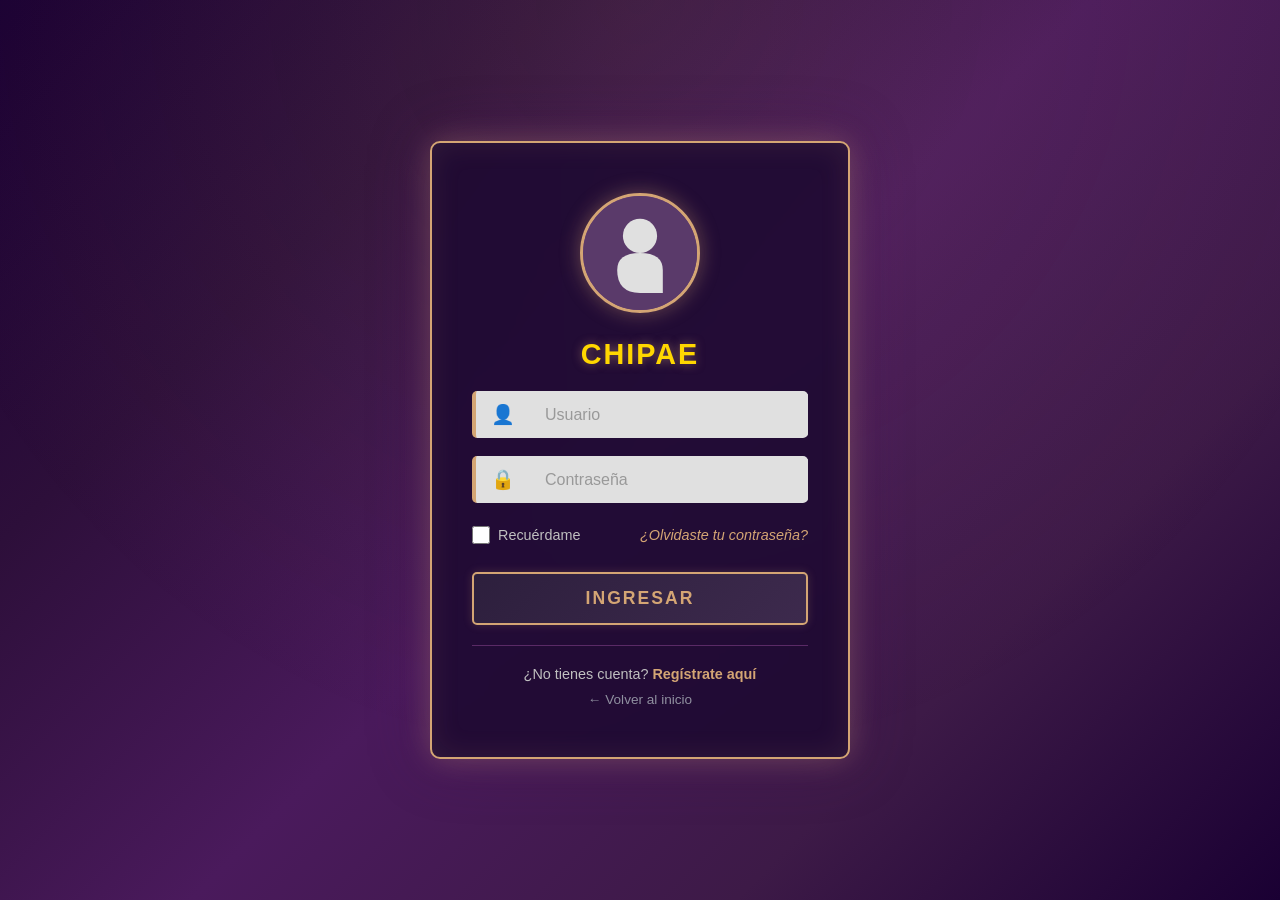
==== login.html @ 7ed285f6 "Add files via upload" ====
<!DOCTYPE html>
<html lang="es">
<head>
    <meta charset="UTF-8">
    <meta name="viewport" content="width=device-width, initial-scale=1.0">
    <title>CHIPAE - Login</title>
    <link rel="stylesheet" href="style-login.css">
</head>
<body>
    <div class="login-container">
        <div class="login-box">
            <!-- Avatar -->
            <div class="avatar">
                <svg viewBox="0 0 100 100" xmlns="http://www.w3.org/2000/svg">
                    <circle cx="50" cy="50" r="50" fill="#5a3a6a"/>
                    <circle cx="50" cy="35" r="15" fill="#e0e0e0"/>
                    <path d="M 30 65 Q 30 50 50 50 Q 70 50 70 65 L 70 85 Q 70 85 50 85 Q 30 85 30 65" fill="#e0e0e0"/>
                </svg>
            </div>

            <h2 class="login-title">CHIPAE</h2>

            <!-- Formulario -->
            <form id="loginForm">
                <!-- Usuario -->
                <div class="input-group">
                    <span class="icon">👤</span>
                    <input 
                        type="text" 
                        id="username" 
                        placeholder="Usuario" 
                        required
                    >
                </div>

                <!-- Contraseña -->
                <div class="input-group">
                    <span class="icon">🔒</span>
                    <input 
                        type="password" 
                        id="password" 
                        placeholder="Contraseña" 
                        required
                    >
                </div>

                <!-- Recordarme y Olvide contraseña -->
                <div class="options">
                    <label class="remember">
                        <input type="checkbox" id="rememberMe">
                        <span>Recuérdame</span>
                    </label>
                    <a href="#" class="forgot-password">¿Olvidaste tu contraseña?</a>
                </div>

                <!-- Botón Login -->
                <button type="submit" class="login-btn">INGRESAR</button>
            </form>

            <!-- Enlace a Registro -->
            <div class="signup-link">
                <p>¿No tienes cuenta? <a href="registro.html">Regístrate aquí</a></p>
            </div>

            <!-- Volver al inicio -->
            <div class="back-link">
                <a href="otro.html">← Volver al inicio</a>
            </div>
        </div>
    </div>

    <script src="script-login.js"></script>
</body>
</html>
---- style-login.css ----
* {
    margin: 0;
    padding: 0;
    box-sizing: border-box;
}

body {
    font-family: 'Arial', sans-serif;
    /* Gradiente inspirado en EVA-01: púrpura a dorado */
    background: linear-gradient(135deg, #1a0033 0%, #2d0f3a 25%, #4a1a5c 50%, #3d1a47 75%, #1a0033 100%);
    min-height: 100vh;
    display: flex;
    justify-content: center;
    align-items: center;
    overflow: hidden;
}

/* Efecto de animación de fondo */
body::before {
    content: '';
    position: fixed;
    top: 0;
    left: 0;
    right: 0;
    bottom: 0;
    background: radial-gradient(circle at 50% 0%, rgba(212, 165, 116, 0.1) 0%, transparent 70%);
    pointer-events: none;
    animation: pulse 8s ease-in-out infinite;
}

@keyframes pulse {
    0%, 100% {
        opacity: 0.5;
    }
    50% {
        opacity: 1;
    }
}

.login-container {
    display: flex;
    justify-content: center;
    align-items: center;
    width: 100%;
    padding: 20px;
    position: relative;
    z-index: 1;
}

.login-box {
    background: rgba(30, 10, 50, 0.9);
    padding: 50px 40px;
    border-radius: 10px;
    width: 100%;
    max-width: 420px;
    box-shadow: 
        0 0 30px rgba(212, 165, 116, 0.3),
        0 0 60px rgba(74, 26, 92, 0.4),
        inset 0 0 30px rgba(212, 165, 116, 0.1);
    border: 2px solid #d4a574;
    backdrop-filter: blur(10px);
}

/* Título */
.login-title {
    text-align: center;
    color: #ffd700;
    font-size: 1.8em;
    letter-spacing: 2px;
    margin-bottom: 20px;
    text-shadow: 0 0 10px rgba(212, 165, 116, 0.5);
}

/* Avatar */
.avatar {
    width: 120px;
    height: 120px;
    margin: 0 auto 25px;
    border-radius: 50%;
    background: radial-gradient(circle at 30% 30%, #7a4a8a, #4a2a6a);
    display: flex;
    justify-content: center;
    align-items: center;
    box-shadow: 
        0 0 20px rgba(212, 165, 116, 0.4),
        inset 0 0 20px rgba(212, 165, 116, 0.2);
    border: 3px solid #d4a574;
    animation: float 3s ease-in-out infinite;
}

@keyframes float {
    0%, 100% {
        transform: translateY(0px);
    }
    50% {
        transform: translateY(-10px);
    }
}

.avatar svg {
    width: 100%;
    height: 100%;
}

/* Formulario */
form {
    display: flex;
    flex-direction: column;
    gap: 18px;
}

.input-group {
    display: flex;
    align-items: center;
    background-color: #e0e0e0;
    border-radius: 5px;
    overflow: hidden;
    border-left: 4px solid #d4a574;
    transition: all 0.3s ease;
}

.input-group:focus-within {
    box-shadow: 0 0 10px rgba(212, 165, 116, 0.4);
    border-left: 4px solid #ffd700;
}

.input-group .icon {
    padding: 12px 15px;
    font-size: 1.2em;
    color: #3d1a47;
}

.input-group input {
    flex: 1;
    border: none;
    padding: 12px 15px;
    background-color: #e0e0e0;
    color: #333;
    font-size: 1em;
    outline: none;
    transition: all 0.3s ease;
}

.input-group input::placeholder {
    color: #999;
}

.input-group input:focus {
    background-color: #f0f0f0;
}

/* Opciones */
.options {
    display: flex;
    justify-content: space-between;
    align-items: center;
    font-size: 0.9em;
    margin-top: 5px;
}

.remember {
    display: flex;
    align-items: center;
    color: #c0c0c0;
    cursor: pointer;
    gap: 8px;
    transition: all 0.3s ease;
}

.remember:hover {
    color: #d4a574;
}

.remember input[type="checkbox"] {
    width: 18px;
    height: 18px;
    cursor: pointer;
    accent-color: #d4a574;
}

.forgot-password {
    color: #d4a574;
    text-decoration: none;
    font-style: italic;
    transition: all 0.3s ease;
}

.forgot-password:hover {
    color: #ffd700;
    text-shadow: 0 0 10px rgba(212, 165, 116, 0.5);
}

/* Botón Login */
.login-btn {
    padding: 14px;
    background: linear-gradient(135deg, #2d1f3d 0%, #3d2a4d 100%);
    color: #d4a574;
    border: 2px solid #d4a574;
    font-size: 1.1em;
    font-weight: bold;
    letter-spacing: 2px;
    cursor: pointer;
    border-radius: 5px;
    transition: all 0.3s ease;
    margin-top: 10px;
    text-transform: uppercase;
    box-shadow: 0 0 10px rgba(212, 165, 116, 0.2);
}

.login-btn:hover {
    background: linear-gradient(135deg, #3d2a4d 0%, #4d3a5d 100%);
    color: #ffd700;
    box-shadow: 0 0 20px rgba(212, 165, 116, 0.6);
    transform: translateY(-2px);
}

.login-btn:active {
    transform: translateY(0);
    box-shadow: 0 0 10px rgba(212, 165, 116, 0.3);
}

/* Enlace Signup */
.signup-link {
    text-align: center;
    margin-top: 20px;
    padding-top: 20px;
    border-top: 1px solid #5a2a66;
    color: #c0c0c0;
    font-size: 0.9em;
}

.signup-link a {
    color: #d4a574;
    text-decoration: none;
    transition: all 0.3s ease;
    font-weight: bold;
}

.signup-link a:hover {
    color: #ffd700;
    text-shadow: 0 0 10px rgba(212, 165, 116, 0.5);
}

/* Volver al inicio */
.back-link {
    text-align: center;
    margin-top: 10px;
    font-size: 0.85em;
}

.back-link a {
    color: #9090a0;
    text-decoration: none;
    transition: all 0.3s ease;
}

.back-link a:hover {
    color: #d4a574;
    text-shadow: 0 0 5px rgba(212, 165, 116, 0.3);
}

/* Responsive */
@media (max-width: 600px) {
    .login-box {
        padding: 30px 20px;
    }

    .avatar {
        width: 100px;
        height: 100px;
        margin-bottom: 15px;
    }

    .login-title {
        font-size: 1.5em;
    }

    .login-btn {
        padding: 12px;
        font-size: 1em;
    }

    .options {
        flex-direction: column;
        gap: 10px;
        align-items: flex-start;
    }
}
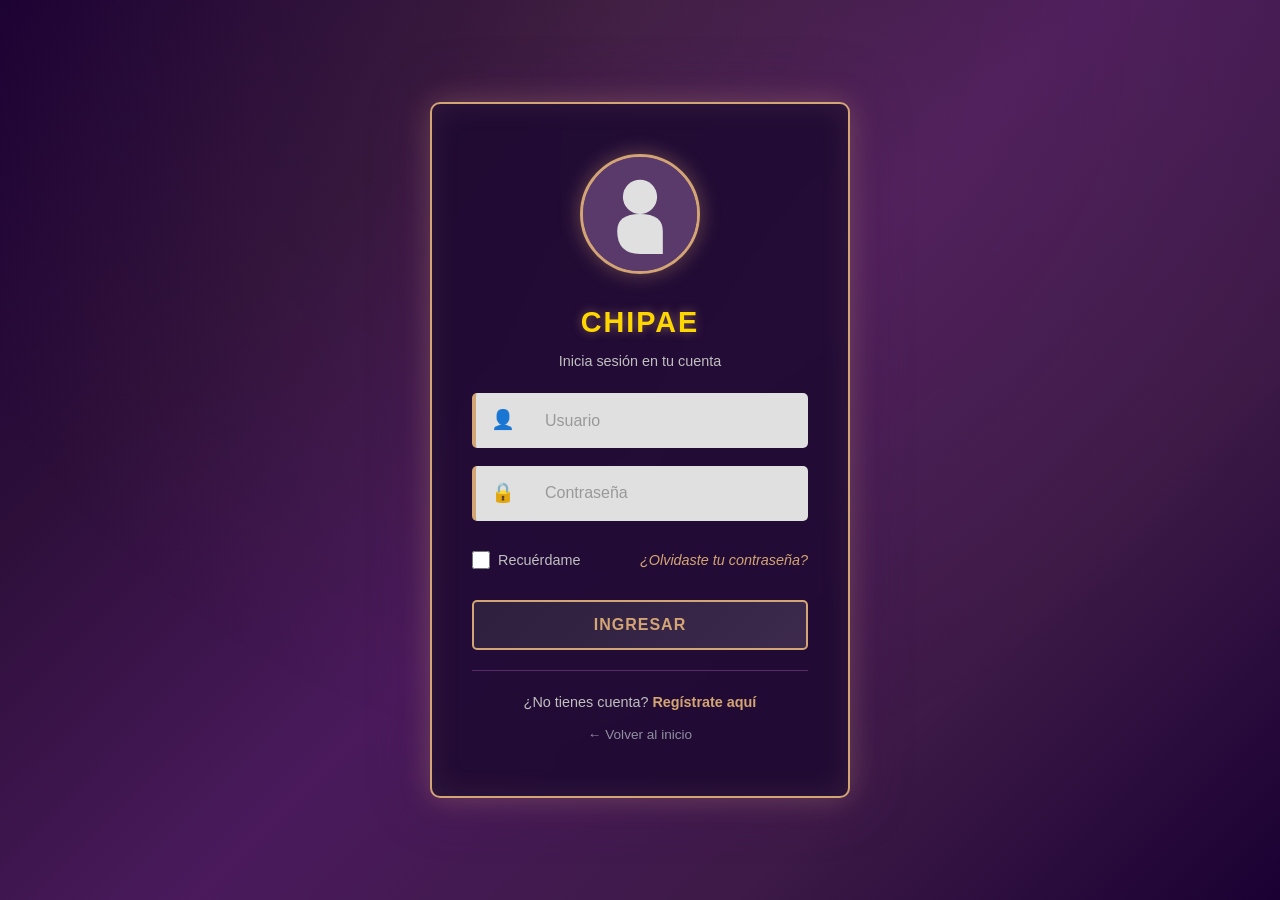
==== commit c1b74cf5: "Optimización completa: consolidar, refactorizar y limpiar código - mejorar rendimiento y mantenibili" ====
--- a/login.html
+++ b/login.html
@@ -1,74 +1,65 @@
-<!DOCTYPE html>
-<html lang="es">
-<head>
-    <meta charset="UTF-8">
-    <meta name="viewport" content="width=device-width, initial-scale=1.0">
-    <title>CHIPAE - Login</title>
-    <link rel="stylesheet" href="style-login.css">
-</head>
-<body>
-    <div class="login-container">
-        <div class="login-box">
-            <!-- Avatar -->
-            <div class="avatar">
-                <svg viewBox="0 0 100 100" xmlns="http://www.w3.org/2000/svg">
-                    <circle cx="50" cy="50" r="50" fill="#5a3a6a"/>
-                    <circle cx="50" cy="35" r="15" fill="#e0e0e0"/>
-                    <path d="M 30 65 Q 30 50 50 50 Q 70 50 70 65 L 70 85 Q 70 85 50 85 Q 30 85 30 65" fill="#e0e0e0"/>
-                </svg>
-            </div>
-
-            <h2 class="login-title">CHIPAE</h2>
-
-            <!-- Formulario -->
-            <form id="loginForm">
-                <!-- Usuario -->
-                <div class="input-group">
-                    <span class="icon">👤</span>
-                    <input 
-                        type="text" 
-                        id="username" 
-                        placeholder="Usuario" 
-                        required
-                    >
-                </div>
-
-                <!-- Contraseña -->
-                <div class="input-group">
-                    <span class="icon">🔒</span>
-                    <input 
-                        type="password" 
-                        id="password" 
-                        placeholder="Contraseña" 
-                        required
-                    >
-                </div>
-
-                <!-- Recordarme y Olvide contraseña -->
-                <div class="options">
-                    <label class="remember">
-                        <input type="checkbox" id="rememberMe">
-                        <span>Recuérdame</span>
-                    </label>
-                    <a href="#" class="forgot-password">¿Olvidaste tu contraseña?</a>
-                </div>
-
-                <!-- Botón Login -->
-                <button type="submit" class="login-btn">INGRESAR</button>
-            </form>
-
-            <!-- Enlace a Registro -->
-            <div class="signup-link">
-                <p>¿No tienes cuenta? <a href="registro.html">Regístrate aquí</a></p>
-            </div>
-
-            <!-- Volver al inicio -->
-            <div class="back-link">
-                <a href="otro.html">← Volver al inicio</a>
-            </div>
-        </div>
-    </div>
-
-    <script src="script-login.js"></script>
-</body>
+<!DOCTYPE html>
+<html lang="es">
+<head>
+    <meta charset="UTF-8">
+    <meta name="viewport" content="width=device-width, initial-scale=1.0">
+    <title>CHIPAE - Login</title>
+    <link rel="stylesheet" href="styles.css">
+</head>
+<body class="auth-page">
+    <div class="auth-container">
+        <div class="auth-box">
+            <!-- Avatar -->
+            <div class="avatar">
+                <svg viewBox="0 0 100 100" xmlns="http://www.w3.org/2000/svg">
+                    <circle cx="50" cy="50" r="50" fill="#5a3a6a"/>
+                    <circle cx="50" cy="35" r="15" fill="#e0e0e0"/>
+                    <path d="M 30 65 Q 30 50 50 50 Q 70 50 70 65 L 70 85 Q 70 85 50 85 Q 30 85 30 65" fill="#e0e0e0"/>
+                </svg>
+            </div>
+
+            <h2 class="auth-title">CHIPAE</h2>
+            <p class="auth-subtitle">Inicia sesión en tu cuenta</p>
+
+            <!-- Formulario -->
+            <form id="loginForm" class="auth-form">
+                <!-- Usuario -->
+                <div class="input-group">
+                    <span class="icon">👤</span>
+                    <input type="text" id="username" placeholder="Usuario" required>
+                </div>
+
+                <!-- Contraseña -->
+                <div class="input-group">
+                    <span class="icon">🔒</span>
+                    <input type="password" id="password" placeholder="Contraseña" required>
+                </div>
+
+                <!-- Recordarme y Olvide contraseña -->
+                <div class="options">
+                    <label class="remember">
+                        <input type="checkbox" id="rememberMe">
+                        <span>Recuérdame</span>
+                    </label>
+                    <a href="#" class="forgot-password" title="Próximamente">¿Olvidaste tu contraseña?</a>
+                </div>
+
+                <!-- Botón Login -->
+                <button type="submit" class="btn btn-submit">INGRESAR</button>
+            </form>
+
+            <!-- Enlace a Registro -->
+            <div class="auth-link">
+                <p>¿No tienes cuenta? <a href="registro.html">Regístrate aquí</a></p>
+            </div>
+
+            <!-- Volver al inicio -->
+            <div class="back-link">
+                <a href="index.html">← Volver al inicio</a>
+            </div>
+        </div>
+    </div>
+
+    <script src="auth.js"></script>
+</body>
 </html>
--- a/styles.css
+++ b/styles.css
@@ -0,0 +1,724 @@
+/* ===== VARIABLES CSS Y RESET ===== */
+* {
+    margin: 0;
+    padding: 0;
+    box-sizing: border-box;
+}
+
+:root {
+    /* Colores principales */
+    --primary-dark: #1a0033;
+    --primary-purple: #2d0f3a;
+    --primary-accent: #4a1a5c;
+    --secondary-accent: #3d1a47;
+    --gold: #d4a574;
+    --gold-bright: #ffd700;
+    --gold-hover: #ffed4e;
+    
+    /* Colores de texto */
+    --text-light: #e0e0e0;
+    --text-gray: #c0c0c0;
+    --text-input: #333;
+    --text-placeholder: #999;
+    --text-muted: #9090a0;
+    
+    /* Colores de fondo */
+    --bg-dark: #1a1a1a;
+    --bg-darker: #2a2a2a;
+    --bg-input: #e0e0e0;
+    --bg-input-dark: rgba(0, 0, 0, 0.3);
+    
+    /* Colores de estado */
+    --error: #f44336;
+    --success: #4caf50;
+    --border-dark: #5a2a66;
+    
+    /* Transiciones */
+    --transition: all 0.3s ease;
+    --transition-fast: all 0.15s ease;
+    
+    /* Sombras */
+    --shadow-sm: 0 2px 4px rgba(0, 0, 0, 0.2);
+    --shadow-md: 0 4px 8px rgba(0, 0, 0, 0.3);
+    --shadow-lg: 0 8px 16px rgba(0, 0, 0, 0.4);
+}
+
+html {
+    scroll-behavior: smooth;
+}
+
+body {
+    font-family: 'Arial', sans-serif;
+    line-height: 1.6;
+    color: var(--text-light);
+    background-color: var(--bg-dark);
+}
+
+/* ===== HEADER Y NAVEGACIÓN ===== */
+header {
+    background: linear-gradient(135deg, var(--primary-accent) 0%, var(--primary-purple) 100%);
+    padding: 40px 20px;
+    text-align: center;
+    border-bottom: 4px solid var(--gold);
+    position: sticky;
+    top: 0;
+    z-index: 100;
+    transition: var(--transition);
+}
+
+header h1 {
+    font-size: 2.5em;
+    letter-spacing: 3px;
+    color: var(--gold-bright);
+    text-shadow: 0 0 10px rgba(212, 165, 116, 0.5);
+    margin-bottom: 5px;
+}
+
+header .tagline {
+    color: var(--text-gray);
+    font-size: 0.9em;
+    font-style: italic;
+}
+
+nav {
+    background-color: var(--secondary-accent);
+    border-bottom: 2px solid var(--gold);
+    position: sticky;
+    top: 0;
+    z-index: 99;
+}
+
+nav ul {
+    list-style: none;
+    display: flex;
+    justify-content: center;
+    flex-wrap: wrap;
+    max-width: 1200px;
+    margin: 0 auto;
+}
+
+nav ul li {
+    margin: 0;
+}
+
+nav ul li a {
+    display: block;
+    color: var(--gold-bright);
+    text-decoration: none;
+    padding: 15px 25px;
+    transition: var(--transition);
+    border-right: 1px solid var(--border-dark);
+    position: relative;
+}
+
+nav ul li:last-child a {
+    border-right: none;
+}
+
+nav ul li a:hover,
+nav ul li a.active {
+    background-color: var(--border-dark);
+    color: var(--gold-hover);
+    text-shadow: 0 0 10px rgba(212, 165, 116, 0.7);
+}
+
+/* ===== MAIN Y SECCIONES ===== */
+main {
+    padding: 40px 20px;
+    max-width: 1200px;
+    margin: 0 auto;
+}
+
+section {
+    padding: 30px;
+    background-color: var(--bg-darker);
+    border-left: 4px solid var(--gold);
+    margin-bottom: 30px;
+    border-radius: 4px;
+    animation: fadeInUp 0.5s ease;
+}
+
+section h2 {
+    color: var(--gold-bright);
+    margin-bottom: 20px;
+    font-size: 1.8em;
+    text-shadow: 0 0 5px rgba(212, 165, 116, 0.3);
+}
+
+section p {
+    color: var(--text-gray);
+    line-height: 1.8;
+    margin-bottom: 15px;
+}
+
+/* Sección hero --*/
+.section-hero {
+    text-align: center;
+    background: linear-gradient(135deg, var(--primary-accent) 0%, var(--secondary-accent) 100%);
+    border: 2px solid var(--gold);
+}
+
+.section-hero h2 {
+    font-size: 2.5em;
+}
+
+.section-hero p {
+    font-size: 1.1em;
+    margin: 20px 0;
+}
+
+.cta-buttons {
+    display: flex;
+    gap: 20px;
+    justify-content: center;
+    margin-top: 30px;
+    flex-wrap: wrap;
+}
+
+/* Sección features --*/
+.section-features {
+    border-left: none;
+    background-color: var(--bg-dark);
+}
+
+.features-grid {
+    display: grid;
+    grid-template-columns: repeat(auto-fit, minmax(250px, 1fr));
+    gap: 20px;
+    margin-top: 30px;
+}
+
+.feature-card {
+    background: var(--bg-darker);
+    padding: 25px;
+    border-left: 4px solid var(--gold);
+    border-radius: 4px;
+    transition: var(--transition);
+    cursor: pointer;
+}
+
+.feature-card:hover {
+    transform: translateY(-5px);
+    box-shadow: 0 0 15px rgba(212, 165, 116, 0.3);
+}
+
+.feature-card h3 {
+    color: var(--gold-bright);
+    margin-bottom: 10px;
+    font-size: 1.2em;
+}
+
+/* ===== PÁGINA DE AUTENTICACIÓN ===== */
+.auth-page {
+    background: linear-gradient(135deg, var(--primary-dark) 0%, var(--primary-purple) 25%, var(--primary-accent) 50%, var(--secondary-accent) 75%, var(--primary-dark) 100%);
+    min-height: 100vh;
+    display: flex;
+    justify-content: center;
+    align-items: center;
+    position: relative;
+    overflow: hidden;
+}
+
+.auth-page::before {
+    content: '';
+    position: fixed;
+    top: 0;
+    left: 0;
+    right: 0;
+    bottom: 0;
+    background: radial-gradient(circle at 50% 0%, rgba(212, 165, 116, 0.1) 0%, transparent 70%);
+    pointer-events: none;
+    animation: pulse 8s ease-in-out infinite;
+    z-index: 0;
+}
+
+.auth-container {
+    display: flex;
+    justify-content: center;
+    align-items: center;
+    width: 100%;
+    padding: 20px;
+    position: relative;
+    z-index: 1;
+}
+
+.auth-box {
+    background: rgba(30, 10, 50, 0.9);
+    padding: 50px 40px;
+    border-radius: 10px;
+    width: 100%;
+    max-width: 420px;
+    box-shadow: 0 0 30px rgba(212, 165, 116, 0.3), 0 0 60px rgba(74, 26, 92, 0.4), inset 0 0 30px rgba(212, 165, 116, 0.1);
+    border: 2px solid var(--gold);
+    backdrop-filter: blur(10px);
+    animation: slideInUp 0.5s ease;
+}
+
+.auth-title {
+    text-align: center;
+    color: var(--gold-bright);
+    font-size: 1.8em;
+    letter-spacing: 2px;
+    margin-bottom: 5px;
+    text-shadow: 0 0 10px rgba(212, 165, 116, 0.5);
+}
+
+.auth-subtitle {
+    text-align: center;
+    color: var(--text-gray);
+    font-size: 0.9em;
+    margin-bottom: 20px;
+}
+
+/* ===== AVATAR ===== */
+.avatar {
+    width: 120px;
+    height: 120px;
+    margin: 0 auto 25px;
+    border-radius: 50%;
+    background: radial-gradient(circle at 30% 30%, #7a4a8a, #4a2a6a);
+    display: flex;
+    justify-content: center;
+    align-items: center;
+    box-shadow: 0 0 20px rgba(212, 165, 116, 0.4), inset 0 0 20px rgba(212, 165, 116, 0.2);
+    border: 3px solid var(--gold);
+    animation: float 3s ease-in-out infinite;
+}
+
+.avatar svg {
+    width: 100%;
+    height: 100%;
+}
+
+/* ===== FORMULARIOS ===== */
+.auth-form {
+    display: flex;
+    flex-direction: column;
+    gap: 18px;
+}
+
+.input-group {
+    display: flex;
+    align-items: center;
+    background-color: var(--bg-input);
+    border-radius: 5px;
+    overflow: hidden;
+    border-left: 4px solid var(--gold);
+    transition: var(--transition);
+}
+
+.input-group:focus-within {
+    box-shadow: 0 0 10px rgba(212, 165, 116, 0.4);
+    border-left-color: var(--gold-bright);
+}
+
+.input-group .icon {
+    padding: 12px 15px;
+    font-size: 1.2em;
+    color: var(--secondary-accent);
+}
+
+.input-group input {
+    flex: 1;
+    border: none;
+    padding: 12px 15px;
+    background-color: var(--bg-input);
+    color: var(--text-input);
+    font-size: 1em;
+    outline: none;
+    transition: var(--transition);
+}
+
+.input-group input::placeholder {
+    color: var(--text-placeholder);
+}
+
+.input-group input:focus {
+    background-color: #f0f0f0;
+}
+
+/* ===== OPCIONES (RECORDARME, OLVIDE CONTRASEÑA) ===== */
+.options {
+    display: flex;
+    justify-content: space-between;
+    align-items: center;
+    font-size: 0.9em;
+    margin-top: 10px;
+    flex-wrap: wrap;
+    gap: 10px;
+}
+
+.remember {
+    display: flex;
+    align-items: center;
+    color: var(--text-gray);
+    cursor: pointer;
+    gap: 8px;
+    transition: var(--transition);
+}
+
+.remember:hover {
+    color: var(--gold);
+}
+
+.remember input[type="checkbox"] {
+    width: 18px;
+    height: 18px;
+    cursor: pointer;
+    accent-color: var(--gold);
+}
+
+.forgot-password {
+    color: var(--gold);
+    text-decoration: none;
+    font-style: italic;
+    transition: var(--transition);
+}
+
+.forgot-password:hover {
+    color: var(--gold-bright);
+    text-shadow: 0 0 10px rgba(212, 165, 116, 0.5);
+}
+
+/* ===== TÉRMINOS Y CONDICIONES ===== */
+.terms {
+    margin: 10px 0;
+}
+
+.terms label {
+    display: flex;
+    align-items: center;
+    color: var(--text-gray);
+    cursor: pointer;
+    gap: 10px;
+    transition: var(--transition);
+}
+
+.terms label:hover {
+    color: var(--gold);
+}
+
+.terms input[type="checkbox"] {
+    width: 18px;
+    height: 18px;
+    cursor: pointer;
+    accent-color: var(--gold);
+}
+
+/* ===== BOTONES ===== */
+.btn {
+    padding: 14px 28px;
+    border: none;
+    border-radius: 5px;
+    font-size: 1em;
+    font-weight: bold;
+    cursor: pointer;
+    transition: var(--transition);
+    text-decoration: none;
+    display: inline-block;
+    text-align: center;
+    text-transform: uppercase;
+    letter-spacing: 1px;
+}
+
+.btn-primary {
+    background: linear-gradient(135deg, var(--gold) 0%, #b8860b 100%);
+    color: var(--primary-dark);
+    border: 2px solid var(--gold);
+}
+
+.btn-primary:hover {
+    background: linear-gradient(135deg, var(--gold-bright) 0%, var(--gold) 100%);
+    box-shadow: 0 0 20px rgba(212, 165, 116, 0.5);
+    transform: translateY(-2px);
+}
+
+.btn-secondary {
+    background: transparent;
+    color: var(--gold);
+    border: 2px solid var(--gold);
+}
+
+.btn-secondary:hover {
+    background: var(--gold);
+    color: var(--primary-dark);
+    transform: translateY(-2px);
+}
+
+.btn-submit {
+    background: linear-gradient(135deg, #2d1f3d 0%, #3d2a4d 100%);
+    color: var(--gold);
+    border: 2px solid var(--gold);
+    width: 100%;
+    margin-top: 10px;
+}
+
+.btn-submit:hover {
+    background: linear-gradient(135deg, #3d2a4d 0%, #4d3a5d 100%);
+    color: var(--gold-bright);
+    box-shadow: 0 0 20px rgba(212, 165, 116, 0.6);
+    transform: translateY(-2px);
+}
+
+.btn-submit:active {
+    transform: translateY(0);
+    box-shadow: 0 0 10px rgba(212, 165, 116, 0.3);
+}
+
+/* ===== ENLACES DE AUTENTICACIÓN ===== */
+.auth-link {
+    text-align: center;
+    margin-top: 20px;
+    padding-top: 20px;
+    border-top: 1px solid var(--border-dark);
+    color: var(--text-gray);
+    font-size: 0.9em;
+}
+
+.auth-link a {
+    color: var(--gold);
+    text-decoration: none;
+    font-weight: bold;
+    transition: var(--transition);
+}
+
+.auth-link a:hover {
+    color: var(--gold-bright);
+    text-shadow: 0 0 10px rgba(212, 165, 116, 0.5);
+}
+
+.back-link {
+    text-align: center;
+    margin-top: 10px;
+    font-size: 0.85em;
+}
+
+.back-link a {
+    color: var(--text-muted);
+    text-decoration: none;
+    transition: var(--transition);
+}
+
+.back-link a:hover {
+    color: var(--gold);
+    text-shadow: 0 0 5px rgba(212, 165, 116, 0.3);
+}
+
+/* ===== NOTIFICACIONES ===== */
+.notification {
+    position: fixed;
+    top: 20px;
+    right: 20px;
+    color: white;
+    padding: 15px 25px;
+    border-radius: 5px;
+    box-shadow: var(--shadow-lg);
+    z-index: 1000;
+    animation: slideInRight 0.3s ease;
+    font-weight: bold;
+    max-width: 300px;
+    word-wrap: break-word;
+}
+
+.notification.error {
+    background: var(--error);
+}
+
+.notification.success {
+    background: var(--success);
+}
+
+/* ===== LISTAS ===== */
+.objectives-list {
+    list-style: none;
+    padding-left: 0;
+}
+
+.objectives-list li {
+    padding: 10px 0;
+    padding-left: 30px;
+    position: relative;
+    color: var(--text-gray);
+}
+
+.objectives-list li::before {
+    content: "✓";
+    position: absolute;
+    left: 0;
+    color: var(--gold);
+    font-weight: bold;
+}
+
+/* ===== FOOTER ===== */
+footer {
+    background: linear-gradient(135deg, var(--primary-accent) 0%, var(--primary-purple) 100%);
+    color: var(--gold-bright);
+    text-align: center;
+    padding: 30px 20px;
+    margin-top: 60px;
+    border-top: 2px solid var(--gold);
+}
+
+footer p {
+    margin: 5px 0;
+}
+
+.footer-note {
+    color: var(--text-gray);
+    font-size: 0.85em;
+    font-style: italic;
+}
+
+/* ===== ANIMACIONES ===== */
+@keyframes pulse {
+    0%, 100% { opacity: 0.5; }
+    50% { opacity: 1; }
+}
+
+@keyframes float {
+    0%, 100% { transform: translateY(0px); }
+    50% { transform: translateY(-10px); }
+}
+
+@keyframes slideInRight {
+    from {
+        opacity: 0;
+        transform: translateX(100px);
+    }
+    to {
+        opacity: 1;
+        transform: translateX(0);
+    }
+}
+
+@keyframes slideInUp {
+    from {
+        opacity: 0;
+        transform: translateY(20px);
+    }
+    to {
+        opacity: 1;
+        transform: translateY(0);
+    }
+}
+
+@keyframes fadeInUp {
+    from {
+        opacity: 0;
+        transform: translateY(10px);
+    }
+    to {
+        opacity: 1;
+        transform: translateY(0);
+    }
+}
+
+/* ===== RESPONSIVE ===== */
+@media (max-width: 768px) {
+    header h1 {
+        font-size: 1.8em;
+    }
+
+    nav ul {
+        flex-direction: column;
+    }
+
+    nav ul li a {
+        text-align: center;
+        border-right: none;
+        border-bottom: 1px solid var(--border-dark);
+        padding: 12px 20px;
+    }
+
+    nav ul li:last-child a {
+        border-bottom: none;
+    }
+
+    main {
+        padding: 20px 10px;
+    }
+
+    section {
+        padding: 20px;
+    }
+
+    .auth-box {
+        padding: 30px 20px;
+    }
+
+    .avatar {
+        width: 100px;
+        height: 100px;
+        margin-bottom: 15px;
+    }
+
+    .auth-title {
+        font-size: 1.5em;
+    }
+
+    .options {
+        flex-direction: column;
+        align-items: flex-start;
+    }
+
+    .cta-buttons {
+        flex-direction: column;
+    }
+
+    .features-grid {
+        grid-template-columns: 1fr;
+    }
+
+    .notification {
+        max-width: 90vw;
+        right: 5vw;
+        left: auto;
+        width: auto;
+    }
+
+    .section-hero h2 {
+        font-size: 1.8em;
+    }
+
+    .section-hero p {
+        font-size: 1em;
+    }
+}
+
+@media (max-width: 480px) {
+    header {
+        padding: 20px 10px;
+    }
+
+    header h1 {
+        font-size: 1.5em;
+        letter-spacing: 1px;
+    }
+
+    nav ul li a {
+        padding: 10px 15px;
+    }
+
+    .btn {
+        padding: 12px 20px;
+        font-size: 0.9em;
+    }
+
+    main {
+        padding: 15px 10px;
+    }
+
+    section {
+        padding: 15px;
+        margin-bottom: 20px;
+    }
+
+    .auth-box {
+        padding: 25px 15px;
+    }
+
+    .input-group input {
+        padding: 10px 12px;
+        font-size: 16px;
+    }
+}
